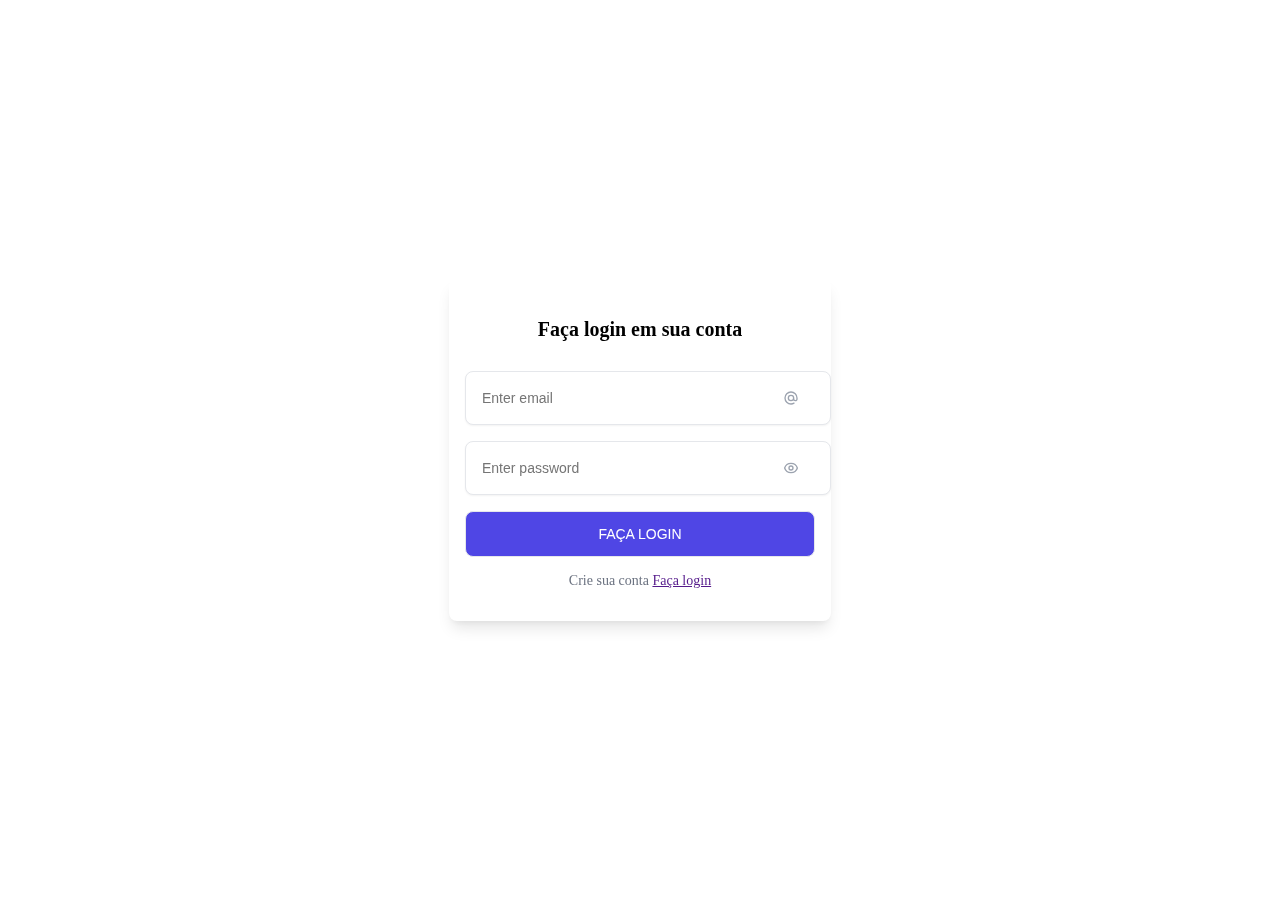
==== emporio-granel/form-login/formulario-de-login.html @ bf411255 "Add files via upload" ====
<!DOCTYPE html>
<html lang="en">
<head>
    <meta charset="UTF-8">
    <meta http-equiv="X-UA-Compatible" content="IE=edge">
    <meta name="viewport" content="width=device-width, initial-scale=1.0">
    <link rel="stylesheet" type="text/css" href="style-formulario.css">
  </head>
  <body>
    
    <div class="container">
    
   
    <form class="form">
        <p class="form-title">Faça login em sua conta</p>
         <div class="input-container">
           <input placeholder="Enter email" type="email">
           <span>
             <svg stroke="currentColor" viewBox="0 0 24 24" fill="none" xmlns="http://www.w3.org/2000/svg">
               <path d="M16 12a4 4 0 10-8 0 4 4 0 008 0zm0 0v1.5a2.5 2.5 0 005 0V12a9 9 0 10-9 9m4.5-1.206a8.959 8.959 0 01-4.5 1.207" stroke-width="2" stroke-linejoin="round" stroke-linecap="round"></path>
             </svg>
           </span>
       </div>
       <div class="input-container">
           <input placeholder="Enter password" type="password">
 
           <span>
             <svg stroke="currentColor" viewBox="0 0 24 24" fill="none" xmlns="http://www.w3.org/2000/svg">
               <path d="M15 12a3 3 0 11-6 0 3 3 0 016 0z" stroke-width="2" stroke-linejoin="round" stroke-linecap="round"></path>
               <path d="M2.458 12C3.732 7.943 7.523 5 12 5c4.478 0 8.268 2.943 9.542 7-1.274 4.057-5.064 7-9.542 7-4.477 0-8.268-2.943-9.542-7z" stroke-width="2" stroke-linejoin="round" stroke-linecap="round"></path>
             </svg>
           </span>
         </div>
          <button class="submit" type="submit">
            Faça login
       </button>
 
       <p class="signup-link">
        Crie sua conta
         <a href="">Faça login</a>
       </p>
    </form>
  </div>
</body>
</html>
---- emporio-granel/form-login/style-formulario.css ----
.form {
    background-color:  #fff;
    display: block;
    padding: 1rem;
    max-width: 350px;
    border-radius: 0.5rem;
    box-shadow: 0 10px 15px -3px rgba(0, 0, 0, 0.1), 0 4px 6px -2px rgba(0, 0, 0, 0.05);
  }
  
  .container {
    display: flex;
    justify-content: center;
    align-items: center;
    position: fixed;
    top: 50%;
    left: 50%;
    transform: translate(-50%,-50%);
  }
  .form-title {
    font-size: 1.25rem;
    line-height: 1.75rem;
    font-weight: 600;
    text-align: center;
    color: #000;
  }
  
  .input-container {
    position: relative;
  }
  
  .input-container input, .form button {
    outline: none;
    border: 1px solid #e5e7eb;
    margin: 8px 0;
  }
  
  .input-container input {
    background-color: #fff;
    padding: 1rem;
    padding-right: 3rem;
    font-size: 0.875rem;
    line-height: 1.25rem;
    width: 300px;
    border-radius: 0.5rem;
    box-shadow: 0 1px 2px 0 rgba(0, 0, 0, 0.05);
  }
  
  .input-container span {
    display: grid;
    position: absolute;
    top: 0;
    bottom: 0;
    right: 0;
    padding-left: 1rem;
    padding-right: 1rem;
    place-content: center;
  }
  
  .input-container span svg {
    color: #9CA3AF;
    width: 1rem;
    height: 1rem;
  }
  
  .submit {
    display: block;
    padding-top: 0.75rem;
    padding-bottom: 0.75rem;
    padding-left: 1.25rem;
    padding-right: 1.25rem;
    background-color: #4F46E5;
    color: #ffffff;
    font-size: 0.875rem;
    line-height: 1.25rem;
    font-weight: 500;
    width: 100%;
    border-radius: 0.5rem;
    text-transform: uppercase;
  }
  
  .signup-link {
    color: #6B7280;
    font-size: 0.875rem;
    line-height: 1.25rem;
    text-align: center;
  }
  
  .signup-link a {
    text-decoration: underline;
  }
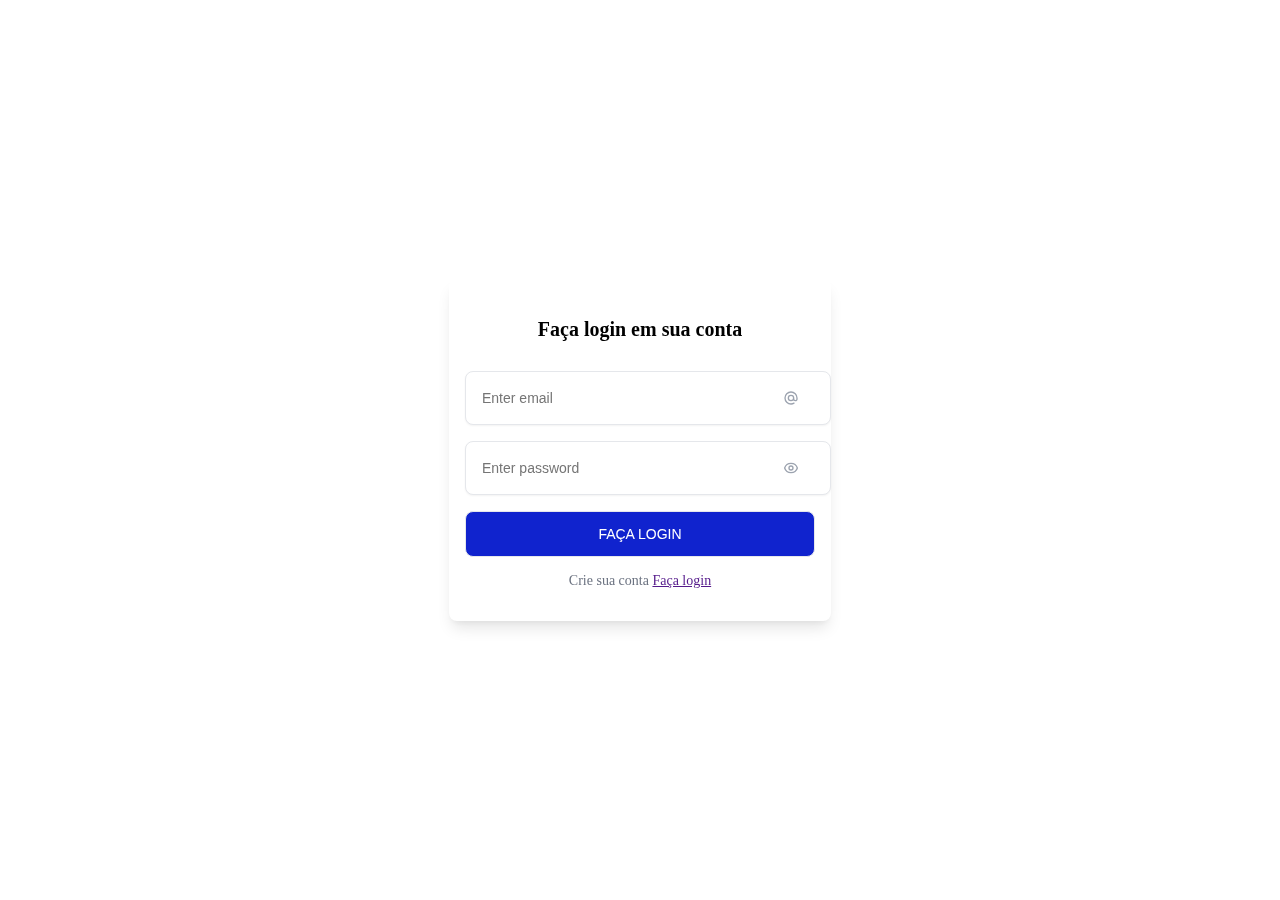
==== commit eb980fad: "Add files via upload" ====
--- a/emporio-granel/form-login/formulario-de-login.html
+++ b/emporio-granel/form-login/formulario-de-login.html
@@ -11,15 +11,15 @@
     <div class="container">
     
    
-    <form class="form">
-        <p class="form-title">Faça login em sua conta</p>
-         <div class="input-container">
-           <input placeholder="Enter email" type="email">
-           <span>
-             <svg stroke="currentColor" viewBox="0 0 24 24" fill="none" xmlns="http://www.w3.org/2000/svg">
-               <path d="M16 12a4 4 0 10-8 0 4 4 0 008 0zm0 0v1.5a2.5 2.5 0 005 0V12a9 9 0 10-9 9m4.5-1.206a8.959 8.959 0 01-4.5 1.207" stroke-width="2" stroke-linejoin="round" stroke-linecap="round"></path>
-             </svg>
-           </span>
+  <form class="form">
+    <p class="form-title">Faça login em sua conta</p>
+    <div class="input-container">
+      <input placeholder="Enter email" type="email">
+      <span>
+        <svg stroke="currentColor" viewBox="0 0 24 24" fill="none" xmlns="http://www.w3.org/2000/svg">
+          <path d="M16 12a4 4 0 10-8 0 4 4 0 008 0zm0 0v1.5a2.5 2.5 0 005 0V12a9 9 0 10-9 9m4.5-1.206a8.959 8.959 0 01-4.5 1.207" stroke-width="2" stroke-linejoin="round" stroke-linecap="round"></path>
+        </svg>
+      </span>
        </div>
        <div class="input-container">
            <input placeholder="Enter password" type="password">
--- a/emporio-granel/form-login/style-formulario.css
+++ b/emporio-granel/form-login/style-formulario.css
@@ -1,5 +1,5 @@
 .form {
-    background-color:  #fff;
+    background-color:  #ffffff;
     display: block;
     padding: 1rem;
     max-width: 350px;
@@ -68,7 +68,7 @@
     padding-bottom: 0.75rem;
     padding-left: 1.25rem;
     padding-right: 1.25rem;
-    background-color: #4F46E5;
+    background-color: #1023ce;
     color: #ffffff;
     font-size: 0.875rem;
     line-height: 1.25rem;
